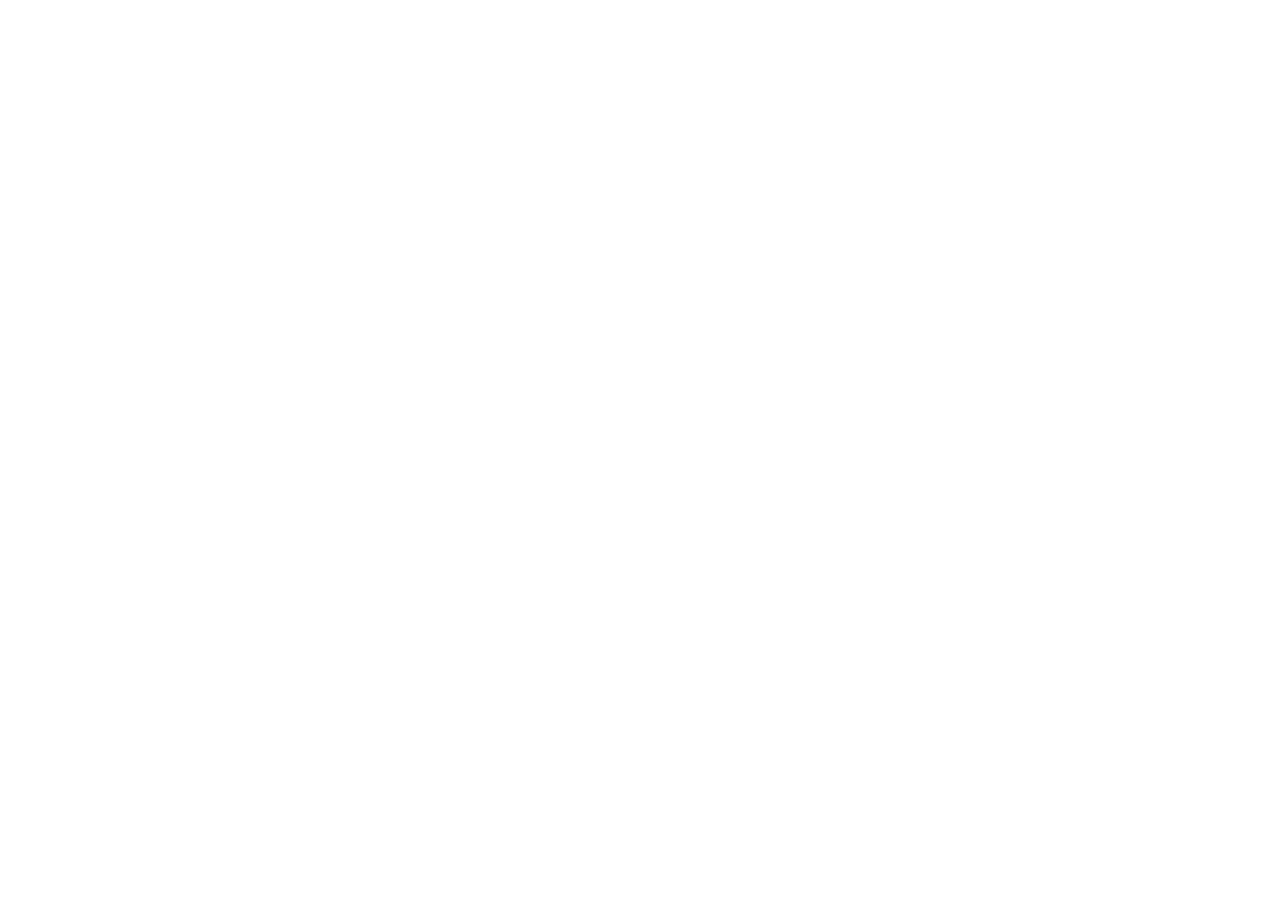
==== login.html @ 3950b856 "init project" ====
<!DOCTYPE html>
<html lang="en">

<head>
    <meta charset="UTF-8">
    <meta name="viewport" content="width=device-width, initial-scale=1.0">
    <title>Document</title>
</head>

<body>

</body>

</html>
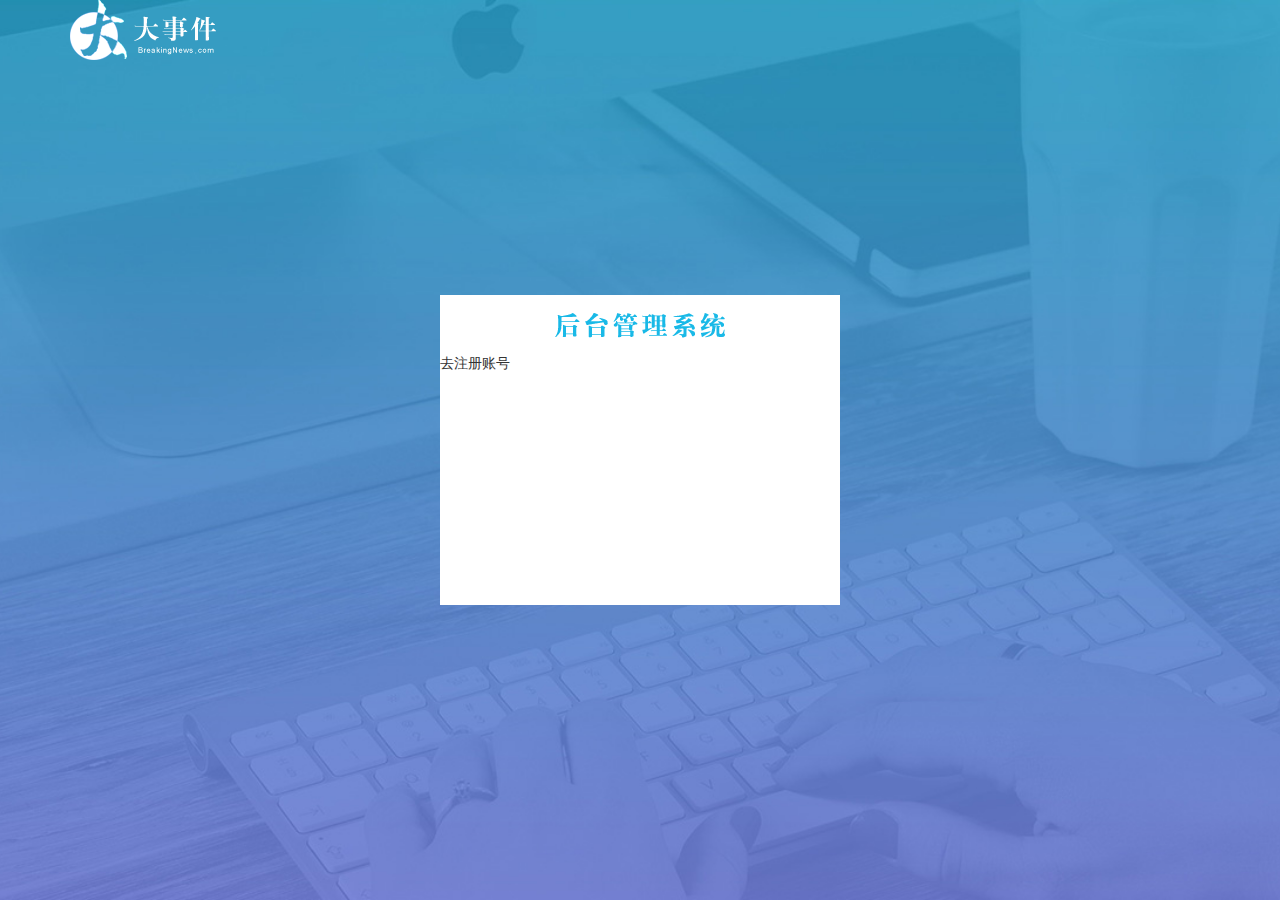
==== commit 8ae77ca5: "准备进行表单切换" ====
--- a/login.html
+++ b/login.html
@@ -4,11 +4,34 @@
 <head>
     <meta charset="UTF-8">
     <meta name="viewport" content="width=device-width, initial-scale=1.0">
-    <title>Document</title>
+    <title>大事件-登录/注册</title>
+    <!-- 导入layui的样式 -->
+    <link rel="stylesheet" href="assets/lib/layui/css/layui.css">
+    <!-- 导入自己的样式 -->
+    <link rel="stylesheet" href="assets/css/login.css">
 </head>
 
 <body>
-
+    <!-- logo模块 -->
+    <div class="layui-main">
+        <img src="assets/images/logo.png" alt="">
+    </div>
+    <!-- 注册登录模块 -->
+    <div class="login-box">
+        <div class="title-box"></div>
+        <!-- 登录的盒子 -->
+        <div class="login">
+            <a href="javascript" id="link_reg">去注册账号</a>
+        </div>
+        <!-- 注册的盒子 -->
+        <div class="reg">
+            <a href="javascript" id="link_login">去登陆</a>
+        </div>
+    </div>
+    <!-- 导入jquery函数 -->
+    <script src="assets/lib/jquery.js"></script>
+    <!-- 导入自己的js文件 -->
+    <script src="assets/js/login.js"></script>
 </body>
 
 </html>--- a/assets/lib/layui/css/layui.css
+++ b/assets/lib/layui/css/layui.css
@@ -0,0 +1,2 @@
+/** layui-v2.5.5 MIT License By https://www.layui.com */
+ .layui-inline,img{display:inline-block;vertical-align:middle}h1,h2,h3,h4,h5,h6{font-weight:400}.layui-edge,.layui-header,.layui-inline,.layui-main{position:relative}.layui-body,.layui-edge,.layui-elip{overflow:hidden}.layui-btn,.layui-edge,.layui-inline,img{vertical-align:middle}.layui-btn,.layui-disabled,.layui-icon,.layui-unselect{-moz-user-select:none;-webkit-user-select:none;-ms-user-select:none}.layui-elip,.layui-form-checkbox span,.layui-form-pane .layui-form-label{text-overflow:ellipsis;white-space:nowrap}.layui-breadcrumb,.layui-tree-btnGroup{visibility:hidden}blockquote,body,button,dd,div,dl,dt,form,h1,h2,h3,h4,h5,h6,input,li,ol,p,pre,td,textarea,th,ul{margin:0;padding:0;-webkit-tap-highlight-color:rgba(0,0,0,0)}a:active,a:hover{outline:0}img{border:none}li{list-style:none}table{border-collapse:collapse;border-spacing:0}h4,h5,h6{font-size:100%}button,input,optgroup,option,select,textarea{font-family:inherit;font-size:inherit;font-style:inherit;font-weight:inherit;outline:0}pre{white-space:pre-wrap;white-space:-moz-pre-wrap;white-space:-pre-wrap;white-space:-o-pre-wrap;word-wrap:break-word}body{line-height:24px;font:14px Helvetica Neue,Helvetica,PingFang SC,Tahoma,Arial,sans-serif}hr{height:1px;margin:10px 0;border:0;clear:both}a{color:#333;text-decoration:none}a:hover{color:#777}a cite{font-style:normal;*cursor:pointer}.layui-border-box,.layui-border-box *{box-sizing:border-box}.layui-box,.layui-box *{box-sizing:content-box}.layui-clear{clear:both;*zoom:1}.layui-clear:after{content:'\20';clear:both;*zoom:1;display:block;height:0}.layui-inline{*display:inline;*zoom:1}.layui-edge{display:inline-block;width:0;height:0;border-width:6px;border-style:dashed;border-color:transparent}.layui-edge-top{top:-4px;border-bottom-color:#999;border-bottom-style:solid}.layui-edge-right{border-left-color:#999;border-left-style:solid}.layui-edge-bottom{top:2px;border-top-color:#999;border-top-style:solid}.layui-edge-left{border-right-color:#999;border-right-style:solid}.layui-disabled,.layui-disabled:hover{color:#d2d2d2!important;cursor:not-allowed!important}.layui-circle{border-radius:100%}.layui-show{display:block!important}.layui-hide{display:none!important}@font-face{font-family:layui-icon;src:url(../font/iconfont.eot?v=250);src:url(../font/iconfont.eot?v=250#iefix) format('embedded-opentype'),url(../font/iconfont.woff2?v=250) format('woff2'),url(../font/iconfont.woff?v=250) format('woff'),url(../font/iconfont.ttf?v=250) format('truetype'),url(../font/iconfont.svg?v=250#layui-icon) format('svg')}.layui-icon{font-family:layui-icon!important;font-size:16px;font-style:normal;-webkit-font-smoothing:antialiased;-moz-osx-font-smoothing:grayscale}.layui-icon-reply-fill:before{content:"\e611"}.layui-icon-set-fill:before{content:"\e614"}.layui-icon-menu-fill:before{content:"\e60f"}.layui-icon-search:before{content:"\e615"}.layui-icon-share:before{content:"\e641"}.layui-icon-set-sm:before{content:"\e620"}.layui-icon-engine:before{content:"\e628"}.layui-icon-close:before{content:"\1006"}.layui-icon-close-fill:before{content:"\1007"}.layui-icon-chart-screen:before{content:"\e629"}.layui-icon-star:before{content:"\e600"}.layui-icon-circle-dot:before{content:"\e617"}.layui-icon-chat:before{content:"\e606"}.layui-icon-release:before{content:"\e609"}.layui-icon-list:before{content:"\e60a"}.layui-icon-chart:before{content:"\e62c"}.layui-icon-ok-circle:before{content:"\1005"}.layui-icon-layim-theme:before{content:"\e61b"}.layui-icon-table:before{content:"\e62d"}.layui-icon-right:before{content:"\e602"}.layui-icon-left:before{content:"\e603"}.layui-icon-cart-simple:before{content:"\e698"}.layui-icon-face-cry:before{content:"\e69c"}.layui-icon-face-smile:before{content:"\e6af"}.layui-icon-survey:before{content:"\e6b2"}.layui-icon-tree:before{content:"\e62e"}.layui-icon-upload-circle:before{content:"\e62f"}.layui-icon-add-circle:before{content:"\e61f"}.layui-icon-download-circle:before{content:"\e601"}.layui-icon-templeate-1:before{content:"\e630"}.layui-icon-util:before{content:"\e631"}.layui-icon-face-surprised:before{content:"\e664"}.layui-icon-edit:before{content:"\e642"}.layui-icon-speaker:before{content:"\e645"}.layui-icon-down:before{content:"\e61a"}.layui-icon-file:before{content:"\e621"}.layui-icon-layouts:before{content:"\e632"}.layui-icon-rate-half:before{content:"\e6c9"}.layui-icon-add-circle-fine:before{content:"\e608"}.layui-icon-prev-circle:before{content:"\e633"}.layui-icon-read:before{content:"\e705"}.layui-icon-404:before{content:"\e61c"}.layui-icon-carousel:before{content:"\e634"}.layui-icon-help:before{content:"\e607"}.layui-icon-code-circle:before{content:"\e635"}.layui-icon-water:before{content:"\e636"}.layui-icon-username:before{content:"\e66f"}.layui-icon-find-fill:before{content:"\e670"}.layui-icon-about:before{content:"\e60b"}.layui-icon-location:before{content:"\e715"}.layui-icon-up:before{content:"\e619"}.layui-icon-pause:before{content:"\e651"}.layui-icon-date:before{content:"\e637"}.layui-icon-layim-uploadfile:before{content:"\e61d"}.layui-icon-delete:before{content:"\e640"}.layui-icon-play:before{content:"\e652"}.layui-icon-top:before{content:"\e604"}.layui-icon-friends:before{content:"\e612"}.layui-icon-refresh-3:before{content:"\e9aa"}.layui-icon-ok:before{content:"\e605"}.layui-icon-layer:before{content:"\e638"}.layui-icon-face-smile-fine:before{content:"\e60c"}.layui-icon-dollar:before{content:"\e659"}.layui-icon-group:before{content:"\e613"}.layui-icon-layim-download:before{content:"\e61e"}.layui-icon-picture-fine:before{content:"\e60d"}.layui-icon-link:before{content:"\e64c"}.layui-icon-diamond:before{content:"\e735"}.layui-icon-log:before{content:"\e60e"}.layui-icon-rate-solid:before{content:"\e67a"}.layui-icon-fonts-del:before{content:"\e64f"}.layui-icon-unlink:before{content:"\e64d"}.layui-icon-fonts-clear:before{content:"\e639"}.layui-icon-triangle-r:before{content:"\e623"}.layui-icon-circle:before{content:"\e63f"}.layui-icon-radio:before{content:"\e643"}.layui-icon-align-center:before{content:"\e647"}.layui-icon-align-right:before{content:"\e648"}.layui-icon-align-left:before{content:"\e649"}.layui-icon-loading-1:before{content:"\e63e"}.layui-icon-return:before{content:"\e65c"}.layui-icon-fonts-strong:before{content:"\e62b"}.layui-icon-upload:before{content:"\e67c"}.layui-icon-dialogue:before{content:"\e63a"}.layui-icon-video:before{content:"\e6ed"}.layui-icon-headset:before{content:"\e6fc"}.layui-icon-cellphone-fine:before{content:"\e63b"}.layui-icon-add-1:before{content:"\e654"}.layui-icon-face-smile-b:before{content:"\e650"}.layui-icon-fonts-html:before{content:"\e64b"}.layui-icon-form:before{content:"\e63c"}.layui-icon-cart:before{content:"\e657"}.layui-icon-camera-fill:before{content:"\e65d"}.layui-icon-tabs:before{content:"\e62a"}.layui-icon-fonts-code:before{content:"\e64e"}.layui-icon-fire:before{content:"\e756"}.layui-icon-set:before{content:"\e716"}.layui-icon-fonts-u:before{content:"\e646"}.layui-icon-triangle-d:before{content:"\e625"}.layui-icon-tips:before{content:"\e702"}.layui-icon-picture:before{content:"\e64a"}.layui-icon-more-vertical:before{content:"\e671"}.layui-icon-flag:before{content:"\e66c"}.layui-icon-loading:before{content:"\e63d"}.layui-icon-fonts-i:before{content:"\e644"}.layui-icon-refresh-1:before{content:"\e666"}.layui-icon-rmb:before{content:"\e65e"}.layui-icon-home:before{content:"\e68e"}.layui-icon-user:before{content:"\e770"}.layui-icon-notice:before{content:"\e667"}.layui-icon-login-weibo:before{content:"\e675"}.layui-icon-voice:before{content:"\e688"}.layui-icon-upload-drag:before{content:"\e681"}.layui-icon-login-qq:before{content:"\e676"}.layui-icon-snowflake:before{content:"\e6b1"}.layui-icon-file-b:before{content:"\e655"}.layui-icon-template:before{content:"\e663"}.layui-icon-auz:before{content:"\e672"}.layui-icon-console:before{content:"\e665"}.layui-icon-app:before{content:"\e653"}.layui-icon-prev:before{content:"\e65a"}.layui-icon-website:before{content:"\e7ae"}.layui-icon-next:before{content:"\e65b"}.layui-icon-component:before{content:"\e857"}.layui-icon-more:before{content:"\e65f"}.layui-icon-login-wechat:before{content:"\e677"}.layui-icon-shrink-right:before{content:"\e668"}.layui-icon-spread-left:before{content:"\e66b"}.layui-icon-camera:before{content:"\e660"}.layui-icon-note:before{content:"\e66e"}.layui-icon-refresh:before{content:"\e669"}.layui-icon-female:before{content:"\e661"}.layui-icon-male:before{content:"\e662"}.layui-icon-password:before{content:"\e673"}.layui-icon-senior:before{content:"\e674"}.layui-icon-theme:before{content:"\e66a"}.layui-icon-tread:before{content:"\e6c5"}.layui-icon-praise:before{content:"\e6c6"}.layui-icon-star-fill:before{content:"\e658"}.layui-icon-rate:before{content:"\e67b"}.layui-icon-template-1:before{content:"\e656"}.layui-icon-vercode:before{content:"\e679"}.layui-icon-cellphone:before{content:"\e678"}.layui-icon-screen-full:before{content:"\e622"}.layui-icon-screen-restore:before{content:"\e758"}.layui-icon-cols:before{content:"\e610"}.layui-icon-export:before{content:"\e67d"}.layui-icon-print:before{content:"\e66d"}.layui-icon-slider:before{content:"\e714"}.layui-icon-addition:before{content:"\e624"}.layui-icon-subtraction:before{content:"\e67e"}.layui-icon-service:before{content:"\e626"}.layui-icon-transfer:before{content:"\e691"}.layui-main{width:1140px;margin:0 auto}.layui-header{z-index:1000;height:60px}.layui-header a:hover{transition:all .5s;-webkit-transition:all .5s}.layui-side{position:fixed;left:0;top:0;bottom:0;z-index:999;width:200px;overflow-x:hidden}.layui-side-scroll{position:relative;width:220px;height:100%;overflow-x:hidden}.layui-body{position:absolute;left:200px;right:0;top:0;bottom:0;z-index:998;width:auto;overflow-y:auto;box-sizing:border-box}.layui-layout-body{overflow:hidden}.layui-layout-admin .layui-header{background-color:#23262E}.layui-layout-admin .layui-side{top:60px;width:200px;overflow-x:hidden}.layui-layout-admin .layui-body{position:fixed;top:60px;bottom:44px}.layui-layout-admin .layui-main{width:auto;margin:0 15px}.layui-layout-admin .layui-footer{position:fixed;left:200px;right:0;bottom:0;height:44px;line-height:44px;padding:0 15px;background-color:#eee}.layui-layout-admin .layui-logo{position:absolute;left:0;top:0;width:200px;height:100%;line-height:60px;text-align:center;color:#009688;font-size:16px}.layui-layout-admin .layui-header .layui-nav{background:0 0}.layui-layout-left{position:absolute!important;left:200px;top:0}.layui-layout-right{position:absolute!important;right:0;top:0}.layui-container{position:relative;margin:0 auto;padding:0 15px;box-sizing:border-box}.layui-fluid{position:relative;margin:0 auto;padding:0 15px}.layui-row:after,.layui-row:before{content:'';display:block;clear:both}.layui-col-lg1,.layui-col-lg10,.layui-col-lg11,.layui-col-lg12,.layui-col-lg2,.layui-col-lg3,.layui-col-lg4,.layui-col-lg5,.layui-col-lg6,.layui-col-lg7,.layui-col-lg8,.layui-col-lg9,.layui-col-md1,.layui-col-md10,.layui-col-md11,.layui-col-md12,.layui-col-md2,.layui-col-md3,.layui-col-md4,.layui-col-md5,.layui-col-md6,.layui-col-md7,.layui-col-md8,.layui-col-md9,.layui-col-sm1,.layui-col-sm10,.layui-col-sm11,.layui-col-sm12,.layui-col-sm2,.layui-col-sm3,.layui-col-sm4,.layui-col-sm5,.layui-col-sm6,.layui-col-sm7,.layui-col-sm8,.layui-col-sm9,.layui-col-xs1,.layui-col-xs10,.layui-col-xs11,.layui-col-xs12,.layui-col-xs2,.layui-col-xs3,.layui-col-xs4,.layui-col-xs5,.layui-col-xs6,.layui-col-xs7,.layui-col-xs8,.layui-col-xs9{position:relative;display:block;box-sizing:border-box}.layui-col-xs1,.layui-col-xs10,.layui-col-xs11,.layui-col-xs12,.layui-col-xs2,.layui-col-xs3,.layui-col-xs4,.layui-col-xs5,.layui-col-xs6,.layui-col-xs7,.layui-col-xs8,.layui-col-xs9{float:left}.layui-col-xs1{width:8.33333333%}.layui-col-xs2{width:16.66666667%}.layui-col-xs3{width:25%}.layui-col-xs4{width:33.33333333%}.layui-col-xs5{width:41.66666667%}.layui-col-xs6{width:50%}.layui-col-xs7{width:58.33333333%}.layui-col-xs8{width:66.66666667%}.layui-col-xs9{width:75%}.layui-col-xs10{width:83.33333333%}.layui-col-xs11{width:91.66666667%}.layui-col-xs12{width:100%}.layui-col-xs-offset1{margin-left:8.33333333%}.layui-col-xs-offset2{margin-left:16.66666667%}.layui-col-xs-offset3{margin-left:25%}.layui-col-xs-offset4{margin-left:33.33333333%}.layui-col-xs-offset5{margin-left:41.66666667%}.layui-col-xs-offset6{margin-left:50%}.layui-col-xs-offset7{margin-left:58.33333333%}.layui-col-xs-offset8{margin-left:66.66666667%}.layui-col-xs-offset9{margin-left:75%}.layui-col-xs-offset10{margin-left:83.33333333%}.layui-col-xs-offset11{margin-left:91.66666667%}.layui-col-xs-offset12{margin-left:100%}@media screen and (max-width:768px){.layui-hide-xs{display:none!important}.layui-show-xs-block{display:block!important}.layui-show-xs-inline{display:inline!important}.layui-show-xs-inline-block{display:inline-block!important}}@media screen and (min-width:768px){.layui-container{width:750px}.layui-hide-sm{display:none!important}.layui-show-sm-block{display:block!important}.layui-show-sm-inline{display:inline!important}.layui-show-sm-inline-block{display:inline-block!important}.layui-col-sm1,.layui-col-sm10,.layui-col-sm11,.layui-col-sm12,.layui-col-sm2,.layui-col-sm3,.layui-col-sm4,.layui-col-sm5,.layui-col-sm6,.layui-col-sm7,.layui-col-sm8,.layui-col-sm9{float:left}.layui-col-sm1{width:8.33333333%}.layui-col-sm2{width:16.66666667%}.layui-col-sm3{width:25%}.layui-col-sm4{width:33.33333333%}.layui-col-sm5{width:41.66666667%}.layui-col-sm6{width:50%}.layui-col-sm7{width:58.33333333%}.layui-col-sm8{width:66.66666667%}.layui-col-sm9{width:75%}.layui-col-sm10{width:83.33333333%}.layui-col-sm11{width:91.66666667%}.layui-col-sm12{width:100%}.layui-col-sm-offset1{margin-left:8.33333333%}.layui-col-sm-offset2{margin-left:16.66666667%}.layui-col-sm-offset3{margin-left:25%}.layui-col-sm-offset4{margin-left:33.33333333%}.layui-col-sm-offset5{margin-left:41.66666667%}.layui-col-sm-offset6{margin-left:50%}.layui-col-sm-offset7{margin-left:58.33333333%}.layui-col-sm-offset8{margin-left:66.66666667%}.layui-col-sm-offset9{margin-left:75%}.layui-col-sm-offset10{margin-left:83.33333333%}.layui-col-sm-offset11{margin-left:91.66666667%}.layui-col-sm-offset12{margin-left:100%}}@media screen and (min-width:992px){.layui-container{width:970px}.layui-hide-md{display:none!important}.layui-show-md-block{display:block!important}.layui-show-md-inline{display:inline!important}.layui-show-md-inline-block{display:inline-block!important}.layui-col-md1,.layui-col-md10,.layui-col-md11,.layui-col-md12,.layui-col-md2,.layui-col-md3,.layui-col-md4,.layui-col-md5,.layui-col-md6,.layui-col-md7,.layui-col-md8,.layui-col-md9{float:left}.layui-col-md1{width:8.33333333%}.layui-col-md2{width:16.66666667%}.layui-col-md3{width:25%}.layui-col-md4{width:33.33333333%}.layui-col-md5{width:41.66666667%}.layui-col-md6{width:50%}.layui-col-md7{width:58.33333333%}.layui-col-md8{width:66.66666667%}.layui-col-md9{width:75%}.layui-col-md10{width:83.33333333%}.layui-col-md11{width:91.66666667%}.layui-col-md12{width:100%}.layui-col-md-offset1{margin-left:8.33333333%}.layui-col-md-offset2{margin-left:16.66666667%}.layui-col-md-offset3{margin-left:25%}.layui-col-md-offset4{margin-left:33.33333333%}.layui-col-md-offset5{margin-left:41.66666667%}.layui-col-md-offset6{margin-left:50%}.layui-col-md-offset7{margin-left:58.33333333%}.layui-col-md-offset8{margin-left:66.66666667%}.layui-col-md-offset9{margin-left:75%}.layui-col-md-offset10{margin-left:83.33333333%}.layui-col-md-offset11{margin-left:91.66666667%}.layui-col-md-offset12{margin-left:100%}}@media screen and (min-width:1200px){.layui-container{width:1170px}.layui-hide-lg{display:none!important}.layui-show-lg-block{display:block!important}.layui-show-lg-inline{display:inline!important}.layui-show-lg-inline-block{display:inline-block!important}.layui-col-lg1,.layui-col-lg10,.layui-col-lg11,.layui-col-lg12,.layui-col-lg2,.layui-col-lg3,.layui-col-lg4,.layui-col-lg5,.layui-col-lg6,.layui-col-lg7,.layui-col-lg8,.layui-col-lg9{float:left}.layui-col-lg1{width:8.33333333%}.layui-col-lg2{width:16.66666667%}.layui-col-lg3{width:25%}.layui-col-lg4{width:33.33333333%}.layui-col-lg5{width:41.66666667%}.layui-col-lg6{width:50%}.layui-col-lg7{width:58.33333333%}.layui-col-lg8{width:66.66666667%}.layui-col-lg9{width:75%}.layui-col-lg10{width:83.33333333%}.layui-col-lg11{width:91.66666667%}.layui-col-lg12{width:100%}.layui-col-lg-offset1{margin-left:8.33333333%}.layui-col-lg-offset2{margin-left:16.66666667%}.layui-col-lg-offset3{margin-left:25%}.layui-col-lg-offset4{margin-left:33.33333333%}.layui-col-lg-offset5{margin-left:41.66666667%}.layui-col-lg-offset6{margin-left:50%}.layui-col-lg-offset7{margin-left:58.33333333%}.layui-col-lg-offset8{margin-left:66.66666667%}.layui-col-lg-offset9{margin-left:75%}.layui-col-lg-offset10{margin-left:83.33333333%}.layui-col-lg-offset11{margin-left:91.66666667%}.layui-col-lg-offset12{margin-left:100%}}.layui-col-space1{margin:-.5px}.layui-col-space1>*{padding:.5px}.layui-col-space3{margin:-1.5px}.layui-col-space3>*{padding:1.5px}.layui-col-space5{margin:-2.5px}.layui-col-space5>*{padding:2.5px}.layui-col-space8{margin:-3.5px}.layui-col-space8>*{padding:3.5px}.layui-col-space10{margin:-5px}.layui-col-space10>*{padding:5px}.layui-col-space12{margin:-6px}.layui-col-space12>*{padding:6px}.layui-col-space15{margin:-7.5px}.layui-col-space15>*{padding:7.5px}.layui-col-space18{margin:-9px}.layui-col-space18>*{padding:9px}.layui-col-space20{margin:-10px}.layui-col-space20>*{padding:10px}.layui-col-space22{margin:-11px}.layui-col-space22>*{padding:11px}.layui-col-space25{margin:-12.5px}.layui-col-space25>*{padding:12.5px}.layui-col-space30{margin:-15px}.layui-col-space30>*{padding:15px}.layui-btn,.layui-input,.layui-select,.layui-textarea,.layui-upload-button{outline:0;-webkit-appearance:none;transition:all .3s;-webkit-transition:all .3s;box-sizing:border-box}.layui-elem-quote{margin-bottom:10px;padding:15px;line-height:22px;border-left:5px solid #009688;border-radius:0 2px 2px 0;background-color:#f2f2f2}.layui-quote-nm{border-style:solid;border-width:1px 1px 1px 5px;background:0 0}.layui-elem-field{margin-bottom:10px;padding:0;border-width:1px;border-style:solid}.layui-elem-field legend{margin-left:20px;padding:0 10px;font-size:20px;font-weight:300}.layui-field-title{margin:10px 0 20px;border-width:1px 0 0}.layui-field-box{padding:10px 15px}.layui-field-title .layui-field-box{padding:10px 0}.layui-progress{position:relative;height:6px;border-radius:20px;background-color:#e2e2e2}.layui-progress-bar{position:absolute;left:0;top:0;width:0;max-width:100%;height:6px;border-radius:20px;text-align:right;background-color:#5FB878;transition:all .3s;-webkit-transition:all .3s}.layui-progress-big,.layui-progress-big .layui-progress-bar{height:18px;line-height:18px}.layui-progress-text{position:relative;top:-20px;line-height:18px;font-size:12px;color:#666}.layui-progress-big .layui-progress-text{position:static;padding:0 10px;color:#fff}.layui-collapse{border-width:1px;border-style:solid;border-radius:2px}.layui-colla-content,.layui-colla-item{border-top-width:1px;border-top-style:solid}.layui-colla-item:first-child{border-top:none}.layui-colla-title{position:relative;height:42px;line-height:42px;padding:0 15px 0 35px;color:#333;background-color:#f2f2f2;cursor:pointer;font-size:14px;overflow:hidden}.layui-colla-content{display:none;padding:10px 15px;line-height:22px;color:#666}.layui-colla-icon{position:absolute;left:15px;top:0;font-size:14px}.layui-card{margin-bottom:15px;border-radius:2px;background-color:#fff;box-shadow:0 1px 2px 0 rgba(0,0,0,.05)}.layui-card:last-child{margin-bottom:0}.layui-card-header{position:relative;height:42px;line-height:42px;padding:0 15px;border-bottom:1px solid #f6f6f6;color:#333;border-radius:2px 2px 0 0;font-size:14px}.layui-bg-black,.layui-bg-blue,.layui-bg-cyan,.layui-bg-green,.layui-bg-orange,.layui-bg-red{color:#fff!important}.layui-card-body{position:relative;padding:10px 15px;line-height:24px}.layui-card-body[pad15]{padding:15px}.layui-card-body[pad20]{padding:20px}.layui-card-body .layui-table{margin:5px 0}.layui-card .layui-tab{margin:0}.layui-panel-window{position:relative;padding:15px;border-radius:0;border-top:5px solid #E6E6E6;background-color:#fff}.layui-auxiliar-moving{position:fixed;left:0;right:0;top:0;bottom:0;width:100%;height:100%;background:0 0;z-index:9999999999}.layui-form-label,.layui-form-mid,.layui-form-select,.layui-input-block,.layui-input-inline,.layui-textarea{position:relative}.layui-bg-red{background-color:#FF5722!important}.layui-bg-orange{background-color:#FFB800!important}.layui-bg-green{background-color:#009688!important}.layui-bg-cyan{background-color:#2F4056!important}.layui-bg-blue{background-color:#1E9FFF!important}.layui-bg-black{background-color:#393D49!important}.layui-bg-gray{background-color:#eee!important;color:#666!important}.layui-badge-rim,.layui-colla-content,.layui-colla-item,.layui-collapse,.layui-elem-field,.layui-form-pane .layui-form-item[pane],.layui-form-pane .layui-form-label,.layui-input,.layui-layedit,.layui-layedit-tool,.layui-quote-nm,.layui-select,.layui-tab-bar,.layui-tab-card,.layui-tab-title,.layui-tab-title .layui-this:after,.layui-textarea{border-color:#e6e6e6}.layui-timeline-item:before,hr{background-color:#e6e6e6}.layui-text{line-height:22px;font-size:14px;color:#666}.layui-text h1,.layui-text h2,.layui-text h3{font-weight:500;color:#333}.layui-text h1{font-size:30px}.layui-text h2{font-size:24px}.layui-text h3{font-size:18px}.layui-text a:not(.layui-btn){color:#01AAED}.layui-text a:not(.layui-btn):hover{text-decoration:underline}.layui-text ul{padding:5px 0 5px 15px}.layui-text ul li{margin-top:5px;list-style-type:disc}.layui-text em,.layui-word-aux{color:#999!important;padding:0 5px!important}.layui-btn{display:inline-block;height:38px;line-height:38px;padding:0 18px;background-color:#009688;color:#fff;white-space:nowrap;text-align:center;font-size:14px;border:none;border-radius:2px;cursor:pointer}.layui-btn:hover{opacity:.8;filter:alpha(opacity=80);color:#fff}.layui-btn:active{opacity:1;filter:alpha(opacity=100)}.layui-btn+.layui-btn{margin-left:10px}.layui-btn-container{font-size:0}.layui-btn-container .layui-btn{margin-right:10px;margin-bottom:10px}.layui-btn-container .layui-btn+.layui-btn{margin-left:0}.layui-table .layui-btn-container .layui-btn{margin-bottom:9px}.layui-btn-radius{border-radius:100px}.layui-btn .layui-icon{margin-right:3px;font-size:18px;vertical-align:bottom;vertical-align:middle\9}.layui-btn-primary{border:1px solid #C9C9C9;background-color:#fff;color:#555}.layui-btn-primary:hover{border-color:#009688;color:#333}.layui-btn-normal{background-color:#1E9FFF}.layui-btn-warm{background-color:#FFB800}.layui-btn-danger{background-color:#FF5722}.layui-btn-checked{background-color:#5FB878}.layui-btn-disabled,.layui-btn-disabled:active,.layui-btn-disabled:hover{border:1px solid #e6e6e6;background-color:#FBFBFB;color:#C9C9C9;cursor:not-allowed;opacity:1}.layui-btn-lg{height:44px;line-height:44px;padding:0 25px;font-size:16px}.layui-btn-sm{height:30px;line-height:30px;padding:0 10px;font-size:12px}.layui-btn-sm i{font-size:16px!important}.layui-btn-xs{height:22px;line-height:22px;padding:0 5px;font-size:12px}.layui-btn-xs i{font-size:14px!important}.layui-btn-group{display:inline-block;vertical-align:middle;font-size:0}.layui-btn-group .layui-btn{margin-left:0!important;margin-right:0!important;border-left:1px solid rgba(255,255,255,.5);border-radius:0}.layui-btn-group .layui-btn-primary{border-left:none}.layui-btn-group .layui-btn-primary:hover{border-color:#C9C9C9;color:#009688}.layui-btn-group .layui-btn:first-child{border-left:none;border-radius:2px 0 0 2px}.layui-btn-group .layui-btn-primary:first-child{border-left:1px solid #c9c9c9}.layui-btn-group .layui-btn:last-child{border-radius:0 2px 2px 0}.layui-btn-group .layui-btn+.layui-btn{margin-left:0}.layui-btn-group+.layui-btn-group{margin-left:10px}.layui-btn-fluid{width:100%}.layui-input,.layui-select,.layui-textarea{height:38px;line-height:1.3;line-height:38px\9;border-width:1px;border-style:solid;background-color:#fff;border-radius:2px}.layui-input::-webkit-input-placeholder,.layui-select::-webkit-input-placeholder,.layui-textarea::-webkit-input-placeholder{line-height:1.3}.layui-input,.layui-textarea{display:block;width:100%;padding-left:10px}.layui-input:hover,.layui-textarea:hover{border-color:#D2D2D2!important}.layui-input:focus,.layui-textarea:focus{border-color:#C9C9C9!important}.layui-textarea{min-height:100px;height:auto;line-height:20px;padding:6px 10px;resize:vertical}.layui-select{padding:0 10px}.layui-form input[type=checkbox],.layui-form input[type=radio],.layui-form select{display:none}.layui-form [lay-ignore]{display:initial}.layui-form-item{margin-bottom:15px;clear:both;*zoom:1}.layui-form-item:after{content:'\20';clear:both;*zoom:1;display:block;height:0}.layui-form-label{float:left;display:block;padding:9px 15px;width:80px;font-weight:400;line-height:20px;text-align:right}.layui-form-label-col{display:block;float:none;padding:9px 0;line-height:20px;text-align:left}.layui-form-item .layui-inline{margin-bottom:5px;margin-right:10px}.layui-input-block{margin-left:110px;min-height:36px}.layui-input-inline{display:inline-block;vertical-align:middle}.layui-form-item .layui-input-inline{float:left;width:190px;margin-right:10px}.layui-form-text .layui-input-inline{width:auto}.layui-form-mid{float:left;display:block;padding:9px 0!important;line-height:20px;margin-right:10px}.layui-form-danger+.layui-form-select .layui-input,.layui-form-danger:focus{border-color:#FF5722!important}.layui-form-select .layui-input{padding-right:30px;cursor:pointer}.layui-form-select .layui-edge{position:absolute;right:10px;top:50%;margin-top:-3px;cursor:pointer;border-width:6px;border-top-color:#c2c2c2;border-top-style:solid;transition:all .3s;-webkit-transition:all .3s}.layui-form-select dl{display:none;position:absolute;left:0;top:42px;padding:5px 0;z-index:899;min-width:100%;border:1px solid #d2d2d2;max-height:300px;overflow-y:auto;background-color:#fff;border-radius:2px;box-shadow:0 2px 4px rgba(0,0,0,.12);box-sizing:border-box}.layui-form-select dl dd,.layui-form-select dl dt{padding:0 10px;line-height:36px;white-space:nowrap;overflow:hidden;text-overflow:ellipsis}.layui-form-select dl dt{font-size:12px;color:#999}.layui-form-select dl dd{cursor:pointer}.layui-form-select dl dd:hover{background-color:#f2f2f2;-webkit-transition:.5s all;transition:.5s all}.layui-form-select .layui-select-group dd{padding-left:20px}.layui-form-select dl dd.layui-select-tips{padding-left:10px!important;color:#999}.layui-form-select dl dd.layui-this{background-color:#5FB878;color:#fff}.layui-form-checkbox,.layui-form-select dl dd.layui-disabled{background-color:#fff}.layui-form-selected dl{display:block}.layui-form-checkbox,.layui-form-checkbox *,.layui-form-switch{display:inline-block;vertical-align:middle}.layui-form-selected .layui-edge{margin-top:-9px;-webkit-transform:rotate(180deg);transform:rotate(180deg);margin-top:-3px\9}:root .layui-form-selected .layui-edge{margin-top:-9px\0/IE9}.layui-form-selectup dl{top:auto;bottom:42px}.layui-select-none{margin:5px 0;text-align:center;color:#999}.layui-select-disabled .layui-disabled{border-color:#eee!important}.layui-select-disabled .layui-edge{border-top-color:#d2d2d2}.layui-form-checkbox{position:relative;height:30px;line-height:30px;margin-right:10px;padding-right:30px;cursor:pointer;font-size:0;-webkit-transition:.1s linear;transition:.1s linear;box-sizing:border-box}.layui-form-checkbox span{padding:0 10px;height:100%;font-size:14px;border-radius:2px 0 0 2px;background-color:#d2d2d2;color:#fff;overflow:hidden}.layui-form-checkbox:hover span{background-color:#c2c2c2}.layui-form-checkbox i{position:absolute;right:0;top:0;width:30px;height:28px;border:1px solid #d2d2d2;border-left:none;border-radius:0 2px 2px 0;color:#fff;font-size:20px;text-align:center}.layui-form-checkbox:hover i{border-color:#c2c2c2;color:#c2c2c2}.layui-form-checked,.layui-form-checked:hover{border-color:#5FB878}.layui-form-checked span,.layui-form-checked:hover span{background-color:#5FB878}.layui-form-checked i,.layui-form-checked:hover i{color:#5FB878}.layui-form-item .layui-form-checkbox{margin-top:4px}.layui-form-checkbox[lay-skin=primary]{height:auto!important;line-height:normal!important;min-width:18px;min-height:18px;border:none!important;margin-right:0;padding-left:28px;padding-right:0;background:0 0}.layui-form-checkbox[lay-skin=primary] span{padding-left:0;padding-right:15px;line-height:18px;background:0 0;color:#666}.layui-form-checkbox[lay-skin=primary] i{right:auto;left:0;width:16px;height:16px;line-height:16px;border:1px solid #d2d2d2;font-size:12px;border-radius:2px;background-color:#fff;-webkit-transition:.1s linear;transition:.1s linear}.layui-form-checkbox[lay-skin=primary]:hover i{border-color:#5FB878;color:#fff}.layui-form-checked[lay-skin=primary] i{border-color:#5FB878!important;background-color:#5FB878;color:#fff}.layui-checkbox-disbaled[lay-skin=primary] span{background:0 0!important;color:#c2c2c2}.layui-checkbox-disbaled[lay-skin=primary]:hover i{border-color:#d2d2d2}.layui-form-item .layui-form-checkbox[lay-skin=primary]{margin-top:10px}.layui-form-switch{position:relative;height:22px;line-height:22px;min-width:35px;padding:0 5px;margin-top:8px;border:1px solid #d2d2d2;border-radius:20px;cursor:pointer;background-color:#fff;-webkit-transition:.1s linear;transition:.1s linear}.layui-form-switch i{position:absolute;left:5px;top:3px;width:16px;height:16px;border-radius:20px;background-color:#d2d2d2;-webkit-transition:.1s linear;transition:.1s linear}.layui-form-switch em{position:relative;top:0;width:25px;margin-left:21px;padding:0!important;text-align:center!important;color:#999!important;font-style:normal!important;font-size:12px}.layui-form-onswitch{border-color:#5FB878;background-color:#5FB878}.layui-checkbox-disbaled,.layui-checkbox-disbaled i{border-color:#e2e2e2!important}.layui-form-onswitch i{left:100%;margin-left:-21px;background-color:#fff}.layui-form-onswitch em{margin-left:5px;margin-right:21px;color:#fff!important}.layui-checkbox-disbaled span{background-color:#e2e2e2!important}.layui-checkbox-disbaled:hover i{color:#fff!important}[lay-radio]{display:none}.layui-form-radio,.layui-form-radio *{display:inline-block;vertical-align:middle}.layui-form-radio{line-height:28px;margin:6px 10px 0 0;padding-right:10px;cursor:pointer;font-size:0}.layui-form-radio *{font-size:14px}.layui-form-radio>i{margin-right:8px;font-size:22px;color:#c2c2c2}.layui-form-radio>i:hover,.layui-form-radioed>i{color:#5FB878}.layui-radio-disbaled>i{color:#e2e2e2!important}.layui-form-pane .layui-form-label{width:110px;padding:8px 15px;height:38px;line-height:20px;border-width:1px;border-style:solid;border-radius:2px 0 0 2px;text-align:center;background-color:#FBFBFB;overflow:hidden;box-sizing:border-box}.layui-form-pane .layui-input-inline{margin-left:-1px}.layui-form-pane .layui-input-block{margin-left:110px;left:-1px}.layui-form-pane .layui-input{border-radius:0 2px 2px 0}.layui-form-pane .layui-form-text .layui-form-label{float:none;width:100%;border-radius:2px;box-sizing:border-box;text-align:left}.layui-form-pane .layui-form-text .layui-input-inline{display:block;margin:0;top:-1px;clear:both}.layui-form-pane .layui-form-text .layui-input-block{margin:0;left:0;top:-1px}.layui-form-pane .layui-form-text .layui-textarea{min-height:100px;border-radius:0 0 2px 2px}.layui-form-pane .layui-form-checkbox{margin:4px 0 4px 10px}.layui-form-pane .layui-form-radio,.layui-form-pane .layui-form-switch{margin-top:6px;margin-left:10px}.layui-form-pane .layui-form-item[pane]{position:relative;border-width:1px;border-style:solid}.layui-form-pane .layui-form-item[pane] .layui-form-label{position:absolute;left:0;top:0;height:100%;border-width:0 1px 0 0}.layui-form-pane .layui-form-item[pane] .layui-input-inline{margin-left:110px}@media screen and (max-width:450px){.layui-form-item .layui-form-label{text-overflow:ellipsis;overflow:hidden;white-space:nowrap}.layui-form-item .layui-inline{display:block;margin-right:0;margin-bottom:20px;clear:both}.layui-form-item .layui-inline:after{content:'\20';clear:both;display:block;height:0}.layui-form-item .layui-input-inline{display:block;float:none;left:-3px;width:auto;margin:0 0 10px 112px}.layui-form-item .layui-input-inline+.layui-form-mid{margin-left:110px;top:-5px;padding:0}.layui-form-item .layui-form-checkbox{margin-right:5px;margin-bottom:5px}}.layui-layedit{border-width:1px;border-style:solid;border-radius:2px}.layui-layedit-tool{padding:3px 5px;border-bottom-width:1px;border-bottom-style:solid;font-size:0}.layedit-tool-fixed{position:fixed;top:0;border-top:1px solid #e2e2e2}.layui-layedit-tool .layedit-tool-mid,.layui-layedit-tool .layui-icon{display:inline-block;vertical-align:middle;text-align:center;font-size:14px}.layui-layedit-tool .layui-icon{position:relative;width:32px;height:30px;line-height:30px;margin:3px 5px;color:#777;cursor:pointer;border-radius:2px}.layui-layedit-tool .layui-icon:hover{color:#393D49}.layui-layedit-tool .layui-icon:active{color:#000}.layui-layedit-tool .layedit-tool-active{background-color:#e2e2e2;color:#000}.layui-layedit-tool .layui-disabled,.layui-layedit-tool .layui-disabled:hover{color:#d2d2d2;cursor:not-allowed}.layui-layedit-tool .layedit-tool-mid{width:1px;height:18px;margin:0 10px;background-color:#d2d2d2}.layedit-tool-html{width:50px!important;font-size:30px!important}.layedit-tool-b,.layedit-tool-code,.layedit-tool-help{font-size:16px!important}.layedit-tool-d,.layedit-tool-face,.layedit-tool-image,.layedit-tool-unlink{font-size:18px!important}.layedit-tool-image input{position:absolute;font-size:0;left:0;top:0;width:100%;height:100%;opacity:.01;filter:Alpha(opacity=1);cursor:pointer}.layui-layedit-iframe iframe{display:block;width:100%}#LAY_layedit_code{overflow:hidden}.layui-laypage{display:inline-block;*display:inline;*zoom:1;vertical-align:middle;margin:10px 0;font-size:0}.layui-laypage>a:first-child,.layui-laypage>a:first-child em{border-radius:2px 0 0 2px}.layui-laypage>a:last-child,.layui-laypage>a:last-child em{border-radius:0 2px 2px 0}.layui-laypage>:first-child{margin-left:0!important}.layui-laypage>:last-child{margin-right:0!important}.layui-laypage a,.layui-laypage button,.layui-laypage input,.layui-laypage select,.layui-laypage span{border:1px solid #e2e2e2}.layui-laypage a,.layui-laypage span{display:inline-block;*display:inline;*zoom:1;vertical-align:middle;padding:0 15px;height:28px;line-height:28px;margin:0 -1px 5px 0;background-color:#fff;color:#333;font-size:12px}.layui-flow-more a *,.layui-laypage input,.layui-table-view select[lay-ignore]{display:inline-block}.layui-laypage a:hover{color:#009688}.layui-laypage em{font-style:normal}.layui-laypage .layui-laypage-spr{color:#999;font-weight:700}.layui-laypage a{text-decoration:none}.layui-laypage .layui-laypage-curr{position:relative}.layui-laypage .layui-laypage-curr em{position:relative;color:#fff}.layui-laypage .layui-laypage-curr .layui-laypage-em{position:absolute;left:-1px;top:-1px;padding:1px;width:100%;height:100%;background-color:#009688}.layui-laypage-em{border-radius:2px}.layui-laypage-next em,.layui-laypage-prev em{font-family:Sim sun;font-size:16px}.layui-laypage .layui-laypage-count,.layui-laypage .layui-laypage-limits,.layui-laypage .layui-laypage-refresh,.layui-laypage .layui-laypage-skip{margin-left:10px;margin-right:10px;padding:0;border:none}.layui-laypage .layui-laypage-limits,.layui-laypage .layui-laypage-refresh{vertical-align:top}.layui-laypage .layui-laypage-refresh i{font-size:18px;cursor:pointer}.layui-laypage select{height:22px;padding:3px;border-radius:2px;cursor:pointer}.layui-laypage .layui-laypage-skip{height:30px;line-height:30px;color:#999}.layui-laypage button,.layui-laypage input{height:30px;line-height:30px;border-radius:2px;vertical-align:top;background-color:#fff;box-sizing:border-box}.layui-laypage input{width:40px;margin:0 10px;padding:0 3px;text-align:center}.layui-laypage input:focus,.layui-laypage select:focus{border-color:#009688!important}.layui-laypage button{margin-left:10px;padding:0 10px;cursor:pointer}.layui-table,.layui-table-view{margin:10px 0}.layui-flow-more{margin:10px 0;text-align:center;color:#999;font-size:14px}.layui-flow-more a{height:32px;line-height:32px}.layui-flow-more a *{vertical-align:top}.layui-flow-more a cite{padding:0 20px;border-radius:3px;background-color:#eee;color:#333;font-style:normal}.layui-flow-more a cite:hover{opacity:.8}.layui-flow-more a i{font-size:30px;color:#737383}.layui-table{width:100%;background-color:#fff;color:#666}.layui-table tr{transition:all .3s;-webkit-transition:all .3s}.layui-table th{text-align:left;font-weight:400}.layui-table tbody tr:hover,.layui-table thead tr,.layui-table-click,.layui-table-header,.layui-table-hover,.layui-table-mend,.layui-table-patch,.layui-table-tool,.layui-table-total,.layui-table-total tr,.layui-table[lay-even] tr:nth-child(even){background-color:#f2f2f2}.layui-table td,.layui-table th,.layui-table-col-set,.layui-table-fixed-r,.layui-table-grid-down,.layui-table-header,.layui-table-page,.layui-table-tips-main,.layui-table-tool,.layui-table-total,.layui-table-view,.layui-table[lay-skin=line],.layui-table[lay-skin=row]{border-width:1px;border-style:solid;border-color:#e6e6e6}.layui-table td,.layui-table th{position:relative;padding:9px 15px;min-height:20px;line-height:20px;font-size:14px}.layui-table[lay-skin=line] td,.layui-table[lay-skin=line] th{border-width:0 0 1px}.layui-table[lay-skin=row] td,.layui-table[lay-skin=row] th{border-width:0 1px 0 0}.layui-table[lay-skin=nob] td,.layui-table[lay-skin=nob] th{border:none}.layui-table img{max-width:100px}.layui-table[lay-size=lg] td,.layui-table[lay-size=lg] th{padding:15px 30px}.layui-table-view .layui-table[lay-size=lg] .layui-table-cell{height:40px;line-height:40px}.layui-table[lay-size=sm] td,.layui-table[lay-size=sm] th{font-size:12px;padding:5px 10px}.layui-table-view .layui-table[lay-size=sm] .layui-table-cell{height:20px;line-height:20px}.layui-table[lay-data]{display:none}.layui-table-box{position:relative;overflow:hidden}.layui-table-view .layui-table{position:relative;width:auto;margin:0}.layui-table-view .layui-table[lay-skin=line]{border-width:0 1px 0 0}.layui-table-view .layui-table[lay-skin=row]{border-width:0 0 1px}.layui-table-view .layui-table td,.layui-table-view .layui-table th{padding:5px 0;border-top:none;border-left:none}.layui-table-view .layui-table th.layui-unselect .layui-table-cell span{cursor:pointer}.layui-table-view .layui-table td{cursor:default}.layui-table-view .layui-table td[data-edit=text]{cursor:text}.layui-table-view .layui-form-checkbox[lay-skin=primary] i{width:18px;height:18px}.layui-table-view .layui-form-radio{line-height:0;padding:0}.layui-table-view .layui-form-radio>i{margin:0;font-size:20px}.layui-table-init{position:absolute;left:0;top:0;width:100%;height:100%;text-align:center;z-index:110}.layui-table-init .layui-icon{position:absolute;left:50%;top:50%;margin:-15px 0 0 -15px;font-size:30px;color:#c2c2c2}.layui-table-header{border-width:0 0 1px;overflow:hidden}.layui-table-header .layui-table{margin-bottom:-1px}.layui-table-tool .layui-inline[lay-event]{position:relative;width:26px;height:26px;padding:5px;line-height:16px;margin-right:10px;text-align:center;color:#333;border:1px solid #ccc;cursor:pointer;-webkit-transition:.5s all;transition:.5s all}.layui-table-tool .layui-inline[lay-event]:hover{border:1px solid #999}.layui-table-tool-temp{padding-right:120px}.layui-table-tool-self{position:absolute;right:17px;top:10px}.layui-table-tool .layui-table-tool-self .layui-inline[lay-event]{margin:0 0 0 10px}.layui-table-tool-panel{position:absolute;top:29px;left:-1px;padding:5px 0;min-width:150px;min-height:40px;border:1px solid #d2d2d2;text-align:left;overflow-y:auto;background-color:#fff;box-shadow:0 2px 4px rgba(0,0,0,.12)}.layui-table-cell,.layui-table-tool-panel li{overflow:hidden;text-overflow:ellipsis;white-space:nowrap}.layui-table-tool-panel li{padding:0 10px;line-height:30px;-webkit-transition:.5s all;transition:.5s all}.layui-table-tool-panel li .layui-form-checkbox[lay-skin=primary]{width:100%;padding-left:28px}.layui-table-tool-panel li:hover{background-color:#f2f2f2}.layui-table-tool-panel li .layui-form-checkbox[lay-skin=primary] i{position:absolute;left:0;top:0}.layui-table-tool-panel li .layui-form-checkbox[lay-skin=primary] span{padding:0}.layui-table-tool .layui-table-tool-self .layui-table-tool-panel{left:auto;right:-1px}.layui-table-col-set{position:absolute;right:0;top:0;width:20px;height:100%;border-width:0 0 0 1px;background-color:#fff}.layui-table-sort{width:10px;height:20px;margin-left:5px;cursor:pointer!important}.layui-table-sort .layui-edge{position:absolute;left:5px;border-width:5px}.layui-table-sort .layui-table-sort-asc{top:3px;border-top:none;border-bottom-style:solid;border-bottom-color:#b2b2b2}.layui-table-sort .layui-table-sort-asc:hover{border-bottom-color:#666}.layui-table-sort .layui-table-sort-desc{bottom:5px;border-bottom:none;border-top-style:solid;border-top-color:#b2b2b2}.layui-table-sort .layui-table-sort-desc:hover{border-top-color:#666}.layui-table-sort[lay-sort=asc] .layui-table-sort-asc{border-bottom-color:#000}.layui-table-sort[lay-sort=desc] .layui-table-sort-desc{border-top-color:#000}.layui-table-cell{height:28px;line-height:28px;padding:0 15px;position:relative;box-sizing:border-box}.layui-table-cell .layui-form-checkbox[lay-skin=primary]{top:-1px;padding:0}.layui-table-cell .layui-table-link{color:#01AAED}.laytable-cell-checkbox,.laytable-cell-numbers,.laytable-cell-radio,.laytable-cell-space{padding:0;text-align:center}.layui-table-body{position:relative;overflow:auto;margin-right:-1px;margin-bottom:-1px}.layui-table-body .layui-none{line-height:26px;padding:15px;text-align:center;color:#999}.layui-table-fixed{position:absolute;left:0;top:0;z-index:101}.layui-table-fixed .layui-table-body{overflow:hidden}.layui-table-fixed-l{box-shadow:0 -1px 8px rgba(0,0,0,.08)}.layui-table-fixed-r{left:auto;right:-1px;border-width:0 0 0 1px;box-shadow:-1px 0 8px rgba(0,0,0,.08)}.layui-table-fixed-r .layui-table-header{position:relative;overflow:visible}.layui-table-mend{position:absolute;right:-49px;top:0;height:100%;width:50px}.layui-table-tool{position:relative;z-index:890;width:100%;min-height:50px;line-height:30px;padding:10px 15px;border-width:0 0 1px}.layui-table-tool .layui-btn-container{margin-bottom:-10px}.layui-table-page,.layui-table-total{border-width:1px 0 0;margin-bottom:-1px;overflow:hidden}.layui-table-page{position:relative;width:100%;padding:7px 7px 0;height:41px;font-size:12px;white-space:nowrap}.layui-table-page>div{height:26px}.layui-table-page .layui-laypage{margin:0}.layui-table-page .layui-laypage a,.layui-table-page .layui-laypage span{height:26px;line-height:26px;margin-bottom:10px;border:none;background:0 0}.layui-table-page .layui-laypage a,.layui-table-page .layui-laypage span.layui-laypage-curr{padding:0 12px}.layui-table-page .layui-laypage span{margin-left:0;padding:0}.layui-table-page .layui-laypage .layui-laypage-prev{margin-left:-7px!important}.layui-table-page .layui-laypage .layui-laypage-curr .layui-laypage-em{left:0;top:0;padding:0}.layui-table-page .layui-laypage button,.layui-table-page .layui-laypage input{height:26px;line-height:26px}.layui-table-page .layui-laypage input{width:40px}.layui-table-page .layui-laypage button{padding:0 10px}.layui-table-page select{height:18px}.layui-table-patch .layui-table-cell{padding:0;width:30px}.layui-table-edit{position:absolute;left:0;top:0;width:100%;height:100%;padding:0 14px 1px;border-radius:0;box-shadow:1px 1px 20px rgba(0,0,0,.15)}.layui-table-edit:focus{border-color:#5FB878!important}select.layui-table-edit{padding:0 0 0 10px;border-color:#C9C9C9}.layui-table-view .layui-form-checkbox,.layui-table-view .layui-form-radio,.layui-table-view .layui-form-switch{top:0;margin:0;box-sizing:content-box}.layui-table-view .layui-form-checkbox{top:-1px;height:26px;line-height:26px}.layui-table-view .layui-form-checkbox i{height:26px}.layui-table-grid .layui-table-cell{overflow:visible}.layui-table-grid-down{position:absolute;top:0;right:0;width:26px;height:100%;padding:5px 0;border-width:0 0 0 1px;text-align:center;background-color:#fff;color:#999;cursor:pointer}.layui-table-grid-down .layui-icon{position:absolute;top:50%;left:50%;margin:-8px 0 0 -8px}.layui-table-grid-down:hover{background-color:#fbfbfb}body .layui-table-tips .layui-layer-content{background:0 0;padding:0;box-shadow:0 1px 6px rgba(0,0,0,.12)}.layui-table-tips-main{margin:-44px 0 0 -1px;max-height:150px;padding:8px 15px;font-size:14px;overflow-y:scroll;background-color:#fff;color:#666}.layui-table-tips-c{position:absolute;right:-3px;top:-13px;width:20px;height:20px;padding:3px;cursor:pointer;background-color:#666;border-radius:50%;color:#fff}.layui-table-tips-c:hover{background-color:#777}.layui-table-tips-c:before{position:relative;right:-2px}.layui-upload-file{display:none!important;opacity:.01;filter:Alpha(opacity=1)}.layui-upload-drag,.layui-upload-form,.layui-upload-wrap{display:inline-block}.layui-upload-list{margin:10px 0}.layui-upload-choose{padding:0 10px;color:#999}.layui-upload-drag{position:relative;padding:30px;border:1px dashed #e2e2e2;background-color:#fff;text-align:center;cursor:pointer;color:#999}.layui-upload-drag .layui-icon{font-size:50px;color:#009688}.layui-upload-drag[lay-over]{border-color:#009688}.layui-upload-iframe{position:absolute;width:0;height:0;border:0;visibility:hidden}.layui-upload-wrap{position:relative;vertical-align:middle}.layui-upload-wrap .layui-upload-file{display:block!important;position:absolute;left:0;top:0;z-index:10;font-size:100px;width:100%;height:100%;opacity:.01;filter:Alpha(opacity=1);cursor:pointer}.layui-transfer-active,.layui-transfer-box{display:inline-block;vertical-align:middle}.layui-transfer-box,.layui-transfer-header,.layui-transfer-search{border-width:0;border-style:solid;border-color:#e6e6e6}.layui-transfer-box{position:relative;border-width:1px;width:200px;height:360px;border-radius:2px;background-color:#fff}.layui-transfer-box .layui-form-checkbox{width:100%;margin:0!important}.layui-transfer-header{height:38px;line-height:38px;padding:0 10px;border-bottom-width:1px}.layui-transfer-search{position:relative;padding:10px;border-bottom-width:1px}.layui-transfer-search .layui-input{height:32px;padding-left:30px;font-size:12px}.layui-transfer-search .layui-icon-search{position:absolute;left:20px;top:50%;margin-top:-8px;color:#666}.layui-transfer-active{margin:0 15px}.layui-transfer-active .layui-btn{display:block;margin:0;padding:0 15px;background-color:#5FB878;border-color:#5FB878;color:#fff}.layui-transfer-active .layui-btn-disabled{background-color:#FBFBFB;border-color:#e6e6e6;color:#C9C9C9}.layui-transfer-active .layui-btn:first-child{margin-bottom:15px}.layui-transfer-active .layui-btn .layui-icon{margin:0;font-size:14px!important}.layui-transfer-data{padding:5px 0;overflow:auto}.layui-transfer-data li{height:32px;line-height:32px;padding:0 10px}.layui-transfer-data li:hover{background-color:#f2f2f2;transition:.5s all}.layui-transfer-data .layui-none{padding:15px 10px;text-align:center;color:#999}.layui-nav{position:relative;padding:0 20px;background-color:#393D49;color:#fff;border-radius:2px;font-size:0;box-sizing:border-box}.layui-nav *{font-size:14px}.layui-nav .layui-nav-item{position:relative;display:inline-block;*display:inline;*zoom:1;vertical-align:middle;line-height:60px}.layui-nav .layui-nav-item a{display:block;padding:0 20px;color:#fff;color:rgba(255,255,255,.7);transition:all .3s;-webkit-transition:all .3s}.layui-nav .layui-this:after,.layui-nav-bar,.layui-nav-tree .layui-nav-itemed:after{position:absolute;left:0;top:0;width:0;height:5px;background-color:#5FB878;transition:all .2s;-webkit-transition:all .2s}.layui-nav-bar{z-index:1000}.layui-nav .layui-nav-item a:hover,.layui-nav .layui-this a{color:#fff}.layui-nav .layui-this:after{content:'';top:auto;bottom:0;width:100%}.layui-nav-img{width:30px;height:30px;margin-right:10px;border-radius:50%}.layui-nav .layui-nav-more{content:'';width:0;height:0;border-style:solid dashed dashed;border-color:#fff transparent transparent;overflow:hidden;cursor:pointer;transition:all .2s;-webkit-transition:all .2s;position:absolute;top:50%;right:3px;margin-top:-3px;border-width:6px;border-top-color:rgba(255,255,255,.7)}.layui-nav .layui-nav-mored,.layui-nav-itemed>a .layui-nav-more{margin-top:-9px;border-style:dashed dashed solid;border-color:transparent transparent #fff}.layui-nav-child{display:none;position:absolute;left:0;top:65px;min-width:100%;line-height:36px;padding:5px 0;box-shadow:0 2px 4px rgba(0,0,0,.12);border:1px solid #d2d2d2;background-color:#fff;z-index:100;border-radius:2px;white-space:nowrap}.layui-nav .layui-nav-child a{color:#333}.layui-nav .layui-nav-child a:hover{background-color:#f2f2f2;color:#000}.layui-nav-child dd{position:relative}.layui-nav .layui-nav-child dd.layui-this a,.layui-nav-child dd.layui-this{background-color:#5FB878;color:#fff}.layui-nav-child dd.layui-this:after{display:none}.layui-nav-tree{width:200px;padding:0}.layui-nav-tree .layui-nav-item{display:block;width:100%;line-height:45px}.layui-nav-tree .layui-nav-item a{position:relative;height:45px;line-height:45px;text-overflow:ellipsis;overflow:hidden;white-space:nowrap}.layui-nav-tree .layui-nav-item a:hover{background-color:#4E5465}.layui-nav-tree .layui-nav-bar{width:5px;height:0;background-color:#009688}.layui-nav-tree .layui-nav-child dd.layui-this,.layui-nav-tree .layui-nav-child dd.layui-this a,.layui-nav-tree .layui-this,.layui-nav-tree .layui-this>a,.layui-nav-tree .layui-this>a:hover{background-color:#009688;color:#fff}.layui-nav-tree .layui-this:after{display:none}.layui-nav-itemed>a,.layui-nav-tree .layui-nav-title a,.layui-nav-tree .layui-nav-title a:hover{color:#fff!important}.layui-nav-tree .layui-nav-child{position:relative;z-index:0;top:0;border:none;box-shadow:none}.layui-nav-tree .layui-nav-child a{height:40px;line-height:40px;color:#fff;color:rgba(255,255,255,.7)}.layui-nav-tree .layui-nav-child,.layui-nav-tree .layui-nav-child a:hover{background:0 0;color:#fff}.layui-nav-tree .layui-nav-more{right:10px}.layui-nav-itemed>.layui-nav-child{display:block;padding:0;background-color:rgba(0,0,0,.3)!important}.layui-nav-itemed>.layui-nav-child>.layui-this>.layui-nav-child{display:block}.layui-nav-side{position:fixed;top:0;bottom:0;left:0;overflow-x:hidden;z-index:999}.layui-bg-blue .layui-nav-bar,.layui-bg-blue .layui-nav-itemed:after,.layui-bg-blue .layui-this:after{background-color:#93D1FF}.layui-bg-blue .layui-nav-child dd.layui-this{background-color:#1E9FFF}.layui-bg-blue .layui-nav-itemed>a,.layui-nav-tree.layui-bg-blue .layui-nav-title a,.layui-nav-tree.layui-bg-blue .layui-nav-title a:hover{background-color:#007DDB!important}.layui-breadcrumb{font-size:0}.layui-breadcrumb>*{font-size:14px}.layui-breadcrumb a{color:#999!important}.layui-breadcrumb a:hover{color:#5FB878!important}.layui-breadcrumb a cite{color:#666;font-style:normal}.layui-breadcrumb span[lay-separator]{margin:0 10px;color:#999}.layui-tab{margin:10px 0;text-align:left!important}.layui-tab[overflow]>.layui-tab-title{overflow:hidden}.layui-tab-title{position:relative;left:0;height:40px;white-space:nowrap;font-size:0;border-bottom-width:1px;border-bottom-style:solid;transition:all .2s;-webkit-transition:all .2s}.layui-tab-title li{display:inline-block;*display:inline;*zoom:1;vertical-align:middle;font-size:14px;transition:all .2s;-webkit-transition:all .2s;position:relative;line-height:40px;min-width:65px;padding:0 15px;text-align:center;cursor:pointer}.layui-tab-title li a{display:block}.layui-tab-title .layui-this{color:#000}.layui-tab-title .layui-this:after{position:absolute;left:0;top:0;content:'';width:100%;height:41px;border-width:1px;border-style:solid;border-bottom-color:#fff;border-radius:2px 2px 0 0;box-sizing:border-box;pointer-events:none}.layui-tab-bar{position:absolute;right:0;top:0;z-index:10;width:30px;height:39px;line-height:39px;border-width:1px;border-style:solid;border-radius:2px;text-align:center;background-color:#fff;cursor:pointer}.layui-tab-bar .layui-icon{position:relative;display:inline-block;top:3px;transition:all .3s;-webkit-transition:all .3s}.layui-tab-item{display:none}.layui-tab-more{padding-right:30px;height:auto!important;white-space:normal!important}.layui-tab-more li.layui-this:after{border-bottom-color:#e2e2e2;border-radius:2px}.layui-tab-more .layui-tab-bar .layui-icon{top:-2px;top:3px\9;-webkit-transform:rotate(180deg);transform:rotate(180deg)}:root .layui-tab-more .layui-tab-bar .layui-icon{top:-2px\0/IE9}.layui-tab-content{padding:10px}.layui-tab-title li .layui-tab-close{position:relative;display:inline-block;width:18px;height:18px;line-height:20px;margin-left:8px;top:1px;text-align:center;font-size:14px;color:#c2c2c2;transition:all .2s;-webkit-transition:all .2s}.layui-tab-title li .layui-tab-close:hover{border-radius:2px;background-color:#FF5722;color:#fff}.layui-tab-brief>.layui-tab-title .layui-this{color:#009688}.layui-tab-brief>.layui-tab-more li.layui-this:after,.layui-tab-brief>.layui-tab-title .layui-this:after{border:none;border-radius:0;border-bottom:2px solid #5FB878}.layui-tab-brief[overflow]>.layui-tab-title .layui-this:after{top:-1px}.layui-tab-card{border-width:1px;border-style:solid;border-radius:2px;box-shadow:0 2px 5px 0 rgba(0,0,0,.1)}.layui-tab-card>.layui-tab-title{background-color:#f2f2f2}.layui-tab-card>.layui-tab-title li{margin-right:-1px;margin-left:-1px}.layui-tab-card>.layui-tab-title .layui-this{background-color:#fff}.layui-tab-card>.layui-tab-title .layui-this:after{border-top:none;border-width:1px;border-bottom-color:#fff}.layui-tab-card>.layui-tab-title .layui-tab-bar{height:40px;line-height:40px;border-radius:0;border-top:none;border-right:none}.layui-tab-card>.layui-tab-more .layui-this{background:0 0;color:#5FB878}.layui-tab-card>.layui-tab-more .layui-this:after{border:none}.layui-timeline{padding-left:5px}.layui-timeline-item{position:relative;padding-bottom:20px}.layui-timeline-axis{position:absolute;left:-5px;top:0;z-index:10;width:20px;height:20px;line-height:20px;background-color:#fff;color:#5FB878;border-radius:50%;text-align:center;cursor:pointer}.layui-timeline-axis:hover{color:#FF5722}.layui-timeline-item:before{content:'';position:absolute;left:5px;top:0;z-index:0;width:1px;height:100%}.layui-timeline-item:last-child:before{display:none}.layui-timeline-item:first-child:before{display:block}.layui-timeline-content{padding-left:25px}.layui-timeline-title{position:relative;margin-bottom:10px}.layui-badge,.layui-badge-dot,.layui-badge-rim{position:relative;display:inline-block;padding:0 6px;font-size:12px;text-align:center;background-color:#FF5722;color:#fff;border-radius:2px}.layui-badge{height:18px;line-height:18px}.layui-badge-dot{width:8px;height:8px;padding:0;border-radius:50%}.layui-badge-rim{height:18px;line-height:18px;border-width:1px;border-style:solid;background-color:#fff;color:#666}.layui-btn .layui-badge,.layui-btn .layui-badge-dot{margin-left:5px}.layui-nav .layui-badge,.layui-nav .layui-badge-dot{position:absolute;top:50%;margin:-8px 6px 0}.layui-tab-title .layui-badge,.layui-tab-title .layui-badge-dot{left:5px;top:-2px}.layui-carousel{position:relative;left:0;top:0;background-color:#f8f8f8}.layui-carousel>[carousel-item]{position:relative;width:100%;height:100%;overflow:hidden}.layui-carousel>[carousel-item]:before{position:absolute;content:'\e63d';left:50%;top:50%;width:100px;line-height:20px;margin:-10px 0 0 -50px;text-align:center;color:#c2c2c2;font-family:layui-icon!important;font-size:30px;font-style:normal;-webkit-font-smoothing:antialiased;-moz-osx-font-smoothing:grayscale}.layui-carousel>[carousel-item]>*{display:none;position:absolute;left:0;top:0;width:100%;height:100%;background-color:#f8f8f8;transition-duration:.3s;-webkit-transition-duration:.3s}.layui-carousel-updown>*{-webkit-transition:.3s ease-in-out up;transition:.3s ease-in-out up}.layui-carousel-arrow{display:none\9;opacity:0;position:absolute;left:10px;top:50%;margin-top:-18px;width:36px;height:36px;line-height:36px;text-align:center;font-size:20px;border:0;border-radius:50%;background-color:rgba(0,0,0,.2);color:#fff;-webkit-transition-duration:.3s;transition-duration:.3s;cursor:pointer}.layui-carousel-arrow[lay-type=add]{left:auto!important;right:10px}.layui-carousel:hover .layui-carousel-arrow[lay-type=add],.layui-carousel[lay-arrow=always] .layui-carousel-arrow[lay-type=add]{right:20px}.layui-carousel[lay-arrow=always] .layui-carousel-arrow{opacity:1;left:20px}.layui-carousel[lay-arrow=none] .layui-carousel-arrow{display:none}.layui-carousel-arrow:hover,.layui-carousel-ind ul:hover{background-color:rgba(0,0,0,.35)}.layui-carousel:hover .layui-carousel-arrow{display:block\9;opacity:1;left:20px}.layui-carousel-ind{position:relative;top:-35px;width:100%;line-height:0!important;text-align:center;font-size:0}.layui-carousel[lay-indicator=outside]{margin-bottom:30px}.layui-carousel[lay-indicator=outside] .layui-carousel-ind{top:10px}.layui-carousel[lay-indicator=outside] .layui-carousel-ind ul{background-color:rgba(0,0,0,.5)}.layui-carousel[lay-indicator=none] .layui-carousel-ind{display:none}.layui-carousel-ind ul{display:inline-block;padding:5px;background-color:rgba(0,0,0,.2);border-radius:10px;-webkit-transition-duration:.3s;transition-duration:.3s}.layui-carousel-ind li{display:inline-block;width:10px;height:10px;margin:0 3px;font-size:14px;background-color:#e2e2e2;background-color:rgba(255,255,255,.5);border-radius:50%;cursor:pointer;-webkit-transition-duration:.3s;transition-duration:.3s}.layui-carousel-ind li:hover{background-color:rgba(255,255,255,.7)}.layui-carousel-ind li.layui-this{background-color:#fff}.layui-carousel>[carousel-item]>.layui-carousel-next,.layui-carousel>[carousel-item]>.layui-carousel-prev,.layui-carousel>[carousel-item]>.layui-this{display:block}.layui-carousel>[carousel-item]>.layui-this{left:0}.layui-carousel>[carousel-item]>.layui-carousel-prev{left:-100%}.layui-carousel>[carousel-item]>.layui-carousel-next{left:100%}.layui-carousel>[carousel-item]>.layui-carousel-next.layui-carousel-left,.layui-carousel>[carousel-item]>.layui-carousel-prev.layui-carousel-right{left:0}.layui-carousel>[carousel-item]>.layui-this.layui-carousel-left{left:-100%}.layui-carousel>[carousel-item]>.layui-this.layui-carousel-right{left:100%}.layui-carousel[lay-anim=updown] .layui-carousel-arrow{left:50%!important;top:20px;margin:0 0 0 -18px}.layui-carousel[lay-anim=updown]>[carousel-item]>*,.layui-carousel[lay-anim=fade]>[carousel-item]>*{left:0!important}.layui-carousel[lay-anim=updown] .layui-carousel-arrow[lay-type=add]{top:auto!important;bottom:20px}.layui-carousel[lay-anim=updown] .layui-carousel-ind{position:absolute;top:50%;right:20px;width:auto;height:auto}.layui-carousel[lay-anim=updown] .layui-carousel-ind ul{padding:3px 5px}.layui-carousel[lay-anim=updown] .layui-carousel-ind li{display:block;margin:6px 0}.layui-carousel[lay-anim=updown]>[carousel-item]>.layui-this{top:0}.layui-carousel[lay-anim=updown]>[carousel-item]>.layui-carousel-prev{top:-100%}.layui-carousel[lay-anim=updown]>[carousel-item]>.layui-carousel-next{top:100%}.layui-carousel[lay-anim=updown]>[carousel-item]>.layui-carousel-next.layui-carousel-left,.layui-carousel[lay-anim=updown]>[carousel-item]>.layui-carousel-prev.layui-carousel-right{top:0}.layui-carousel[lay-anim=updown]>[carousel-item]>.layui-this.layui-carousel-left{top:-100%}.layui-carousel[lay-anim=updown]>[carousel-item]>.layui-this.layui-carousel-right{top:100%}.layui-carousel[lay-anim=fade]>[carousel-item]>.layui-carousel-next,.layui-carousel[lay-anim=fade]>[carousel-item]>.layui-carousel-prev{opacity:0}.layui-carousel[lay-anim=fade]>[carousel-item]>.layui-carousel-next.layui-carousel-left,.layui-carousel[lay-anim=fade]>[carousel-item]>.layui-carousel-prev.layui-carousel-right{opacity:1}.layui-carousel[lay-anim=fade]>[carousel-item]>.layui-this.layui-carousel-left,.layui-carousel[lay-anim=fade]>[carousel-item]>.layui-this.layui-carousel-right{opacity:0}.layui-fixbar{position:fixed;right:15px;bottom:15px;z-index:999999}.layui-fixbar li{width:50px;height:50px;line-height:50px;margin-bottom:1px;text-align:center;cursor:pointer;font-size:30px;background-color:#9F9F9F;color:#fff;border-radius:2px;opacity:.95}.layui-fixbar li:hover{opacity:.85}.layui-fixbar li:active{opacity:1}.layui-fixbar .layui-fixbar-top{display:none;font-size:40px}body .layui-util-face{border:none;background:0 0}body .layui-util-face .layui-layer-content{padding:0;background-color:#fff;color:#666;box-shadow:none}.layui-util-face .layui-layer-TipsG{display:none}.layui-util-face ul{position:relative;width:372px;padding:10px;border:1px solid #D9D9D9;background-color:#fff;box-shadow:0 0 20px rgba(0,0,0,.2)}.layui-util-face ul li{cursor:pointer;float:left;border:1px solid #e8e8e8;height:22px;width:26px;overflow:hidden;margin:-1px 0 0 -1px;padding:4px 2px;text-align:center}.layui-util-face ul li:hover{position:relative;z-index:2;border:1px solid #eb7350;background:#fff9ec}.layui-code{position:relative;margin:10px 0;padding:15px;line-height:20px;border:1px solid #ddd;border-left-width:6px;background-color:#F2F2F2;color:#333;font-family:Courier New;font-size:12px}.layui-rate,.layui-rate *{display:inline-block;vertical-align:middle}.layui-rate{padding:10px 5px 10px 0;font-size:0}.layui-rate li i.layui-icon{font-size:20px;color:#FFB800;margin-right:5px;transition:all .3s;-webkit-transition:all .3s}.layui-rate li i:hover{cursor:pointer;transform:scale(1.12);-webkit-transform:scale(1.12)}.layui-rate[readonly] li i:hover{cursor:default;transform:scale(1)}.layui-colorpicker{width:26px;height:26px;border:1px solid #e6e6e6;padding:5px;border-radius:2px;line-height:24px;display:inline-block;cursor:pointer;transition:all .3s;-webkit-transition:all .3s}.layui-colorpicker:hover{border-color:#d2d2d2}.layui-colorpicker.layui-colorpicker-lg{width:34px;height:34px;line-height:32px}.layui-colorpicker.layui-colorpicker-sm{width:24px;height:24px;line-height:22px}.layui-colorpicker.layui-colorpicker-xs{width:22px;height:22px;line-height:20px}.layui-colorpicker-trigger-bgcolor{display:block;background:url([data-uri]);border-radius:2px}.layui-colorpicker-trigger-span{display:block;height:100%;box-sizing:border-box;border:1px solid rgba(0,0,0,.15);border-radius:2px;text-align:center}.layui-colorpicker-trigger-i{display:inline-block;color:#FFF;font-size:12px}.layui-colorpicker-trigger-i.layui-icon-close{color:#999}.layui-colorpicker-main{position:absolute;z-index:66666666;width:280px;padding:7px;background:#FFF;border:1px solid #d2d2d2;border-radius:2px;box-shadow:0 2px 4px rgba(0,0,0,.12)}.layui-colorpicker-main-wrapper{height:180px;position:relative}.layui-colorpicker-basis{width:260px;height:100%;position:relative}.layui-colorpicker-basis-white{width:100%;height:100%;position:absolute;top:0;left:0;background:linear-gradient(90deg,#FFF,hsla(0,0%,100%,0))}.layui-colorpicker-basis-black{width:100%;height:100%;position:absolute;top:0;left:0;background:linear-gradient(0deg,#000,transparent)}.layui-colorpicker-basis-cursor{width:10px;height:10px;border:1px solid #FFF;border-radius:50%;position:absolute;top:-3px;right:-3px;cursor:pointer}.layui-colorpicker-side{position:absolute;top:0;right:0;width:12px;height:100%;background:linear-gradient(red,#FF0,#0F0,#0FF,#00F,#F0F,red)}.layui-colorpicker-side-slider{width:100%;height:5px;box-shadow:0 0 1px #888;box-sizing:border-box;background:#FFF;border-radius:1px;border:1px solid #f0f0f0;cursor:pointer;position:absolute;left:0}.layui-colorpicker-main-alpha{display:none;height:12px;margin-top:7px;background:url([data-uri])}.layui-colorpicker-alpha-bgcolor{height:100%;position:relative}.layui-colorpicker-alpha-slider{width:5px;height:100%;box-shadow:0 0 1px #888;box-sizing:border-box;background:#FFF;border-radius:1px;border:1px solid #f0f0f0;cursor:pointer;position:absolute;top:0}.layui-colorpicker-main-pre{padding-top:7px;font-size:0}.layui-colorpicker-pre{width:20px;height:20px;border-radius:2px;display:inline-block;margin-left:6px;margin-bottom:7px;cursor:pointer}.layui-colorpicker-pre:nth-child(11n+1){margin-left:0}.layui-colorpicker-pre-isalpha{background:url([data-uri])}.layui-colorpicker-pre.layui-this{box-shadow:0 0 3px 2px rgba(0,0,0,.15)}.layui-colorpicker-pre>div{height:100%;border-radius:2px}.layui-colorpicker-main-input{text-align:right;padding-top:7px}.layui-colorpicker-main-input .layui-btn-container .layui-btn{margin:0 0 0 10px}.layui-colorpicker-main-input div.layui-inline{float:left;margin-right:10px;font-size:14px}.layui-colorpicker-main-input input.layui-input{width:150px;height:30px;color:#666}.layui-slider{height:4px;background:#e2e2e2;border-radius:3px;position:relative;cursor:pointer}.layui-slider-bar{border-radius:3px;position:absolute;height:100%}.layui-slider-step{position:absolute;top:0;width:4px;height:4px;border-radius:50%;background:#FFF;-webkit-transform:translateX(-50%);transform:translateX(-50%)}.layui-slider-wrap{width:36px;height:36px;position:absolute;top:-16px;-webkit-transform:translateX(-50%);transform:translateX(-50%);z-index:10;text-align:center}.layui-slider-wrap-btn{width:12px;height:12px;border-radius:50%;background:#FFF;display:inline-block;vertical-align:middle;cursor:pointer;transition:.3s}.layui-slider-wrap:after{content:"";height:100%;display:inline-block;vertical-align:middle}.layui-slider-wrap-btn.layui-slider-hover,.layui-slider-wrap-btn:hover{transform:scale(1.2)}.layui-slider-wrap-btn.layui-disabled:hover{transform:scale(1)!important}.layui-slider-tips{position:absolute;top:-42px;z-index:66666666;white-space:nowrap;display:none;-webkit-transform:translateX(-50%);transform:translateX(-50%);color:#FFF;background:#000;border-radius:3px;height:25px;line-height:25px;padding:0 10px}.layui-slider-tips:after{content:'';position:absolute;bottom:-12px;left:50%;margin-left:-6px;width:0;height:0;border-width:6px;border-style:solid;border-color:#000 transparent transparent}.layui-slider-input{width:70px;height:32px;border:1px solid #e6e6e6;border-radius:3px;font-size:16px;line-height:32px;position:absolute;right:0;top:-15px}.layui-slider-input-btn{display:none;position:absolute;top:0;right:0;width:20px;height:100%;border-left:1px solid #d2d2d2}.layui-slider-input-btn i{cursor:pointer;position:absolute;right:0;bottom:0;width:20px;height:50%;font-size:12px;line-height:16px;text-align:center;color:#999}.layui-slider-input-btn i:first-child{top:0;border-bottom:1px solid #d2d2d2}.layui-slider-input-txt{height:100%;font-size:14px}.layui-slider-input-txt input{height:100%;border:none}.layui-slider-input-btn i:hover{color:#009688}.layui-slider-vertical{width:4px;margin-left:34px}.layui-slider-vertical .layui-slider-bar{width:4px}.layui-slider-vertical .layui-slider-step{top:auto;left:0;-webkit-transform:translateY(50%);transform:translateY(50%)}.layui-slider-vertical .layui-slider-wrap{top:auto;left:-16px;-webkit-transform:translateY(50%);transform:translateY(50%)}.layui-slider-vertical .layui-slider-tips{top:auto;left:2px}@media \0screen{.layui-slider-wrap-btn{margin-left:-20px}.layui-slider-vertical .layui-slider-wrap-btn{margin-left:0;margin-bottom:-20px}.layui-slider-vertical .layui-slider-tips{margin-left:-8px}.layui-slider>span{margin-left:8px}}.layui-tree{line-height:22px}.layui-tree .layui-form-checkbox{margin:0!important}.layui-tree-set{width:100%;position:relative}.layui-tree-pack{display:none;padding-left:20px;position:relative}.layui-tree-iconClick,.layui-tree-main{display:inline-block;vertical-align:middle}.layui-tree-line .layui-tree-pack{padding-left:27px}.layui-tree-line .layui-tree-set .layui-tree-set:after{content:'';position:absolute;top:14px;left:-9px;width:17px;height:0;border-top:1px dotted #c0c4cc}.layui-tree-entry{position:relative;padding:3px 0;height:20px;white-space:nowrap}.layui-tree-entry:hover{background-color:#eee}.layui-tree-line .layui-tree-entry:hover{background-color:rgba(0,0,0,0)}.layui-tree-line .layui-tree-entry:hover .layui-tree-txt{color:#999;text-decoration:underline;transition:.3s}.layui-tree-main{cursor:pointer;padding-right:10px}.layui-tree-line .layui-tree-set:before{content:'';position:absolute;top:0;left:-9px;width:0;height:100%;border-left:1px dotted #c0c4cc}.layui-tree-line .layui-tree-set.layui-tree-setLineShort:before{height:13px}.layui-tree-line .layui-tree-set.layui-tree-setHide:before{height:0}.layui-tree-iconClick{position:relative;height:20px;line-height:20px;margin:0 10px;color:#c0c4cc}.layui-tree-icon{height:12px;line-height:12px;width:12px;text-align:center;border:1px solid #c0c4cc}.layui-tree-iconClick .layui-icon{font-size:18px}.layui-tree-icon .layui-icon{font-size:12px;color:#666}.layui-tree-iconArrow{padding:0 5px}.layui-tree-iconArrow:after{content:'';position:absolute;left:4px;top:3px;z-index:100;width:0;height:0;border-width:5px;border-style:solid;border-color:transparent transparent transparent #c0c4cc;transition:.5s}.layui-tree-btnGroup,.layui-tree-editInput{position:relative;vertical-align:middle;display:inline-block}.layui-tree-spread>.layui-tree-entry>.layui-tree-iconClick>.layui-tree-iconArrow:after{transform:rotate(90deg) translate(3px,4px)}.layui-tree-txt{display:inline-block;vertical-align:middle;color:#555}.layui-tree-search{margin-bottom:15px;color:#666}.layui-tree-btnGroup .layui-icon{display:inline-block;vertical-align:middle;padding:0 2px;cursor:pointer}.layui-tree-btnGroup .layui-icon:hover{color:#999;transition:.3s}.layui-tree-entry:hover .layui-tree-btnGroup{visibility:visible}.layui-tree-editInput{height:20px;line-height:20px;padding:0 3px;border:none;background-color:rgba(0,0,0,.05)}.layui-tree-emptyText{text-align:center;color:#999}.layui-anim{-webkit-animation-duration:.3s;animation-duration:.3s;-webkit-animation-fill-mode:both;animation-fill-mode:both}.layui-anim.layui-icon{display:inline-block}.layui-anim-loop{-webkit-animation-iteration-count:infinite;animation-iteration-count:infinite}.layui-trans,.layui-trans a{transition:all .3s;-webkit-transition:all .3s}@-webkit-keyframes layui-rotate{from{-webkit-transform:rotate(0)}to{-webkit-transform:rotate(360deg)}}@keyframes layui-rotate{from{transform:rotate(0)}to{transform:rotate(360deg)}}.layui-anim-rotate{-webkit-animation-name:layui-rotate;animation-name:layui-rotate;-webkit-animation-duration:1s;animation-duration:1s;-webkit-animation-timing-function:linear;animation-timing-function:linear}@-webkit-keyframes layui-up{from{-webkit-transform:translate3d(0,100%,0);opacity:.3}to{-webkit-transform:translate3d(0,0,0);opacity:1}}@keyframes layui-up{from{transform:translate3d(0,100%,0);opacity:.3}to{transform:translate3d(0,0,0);opacity:1}}.layui-anim-up{-webkit-animation-name:layui-up;animation-name:layui-up}@-webkit-keyframes layui-upbit{from{-webkit-transform:translate3d(0,30px,0);opacity:.3}to{-webkit-transform:translate3d(0,0,0);opacity:1}}@keyframes layui-upbit{from{transform:translate3d(0,30px,0);opacity:.3}to{transform:translate3d(0,0,0);opacity:1}}.layui-anim-upbit{-webkit-animation-name:layui-upbit;animation-name:layui-upbit}@-webkit-keyframes layui-scale{0%{opacity:.3;-webkit-transform:scale(.5)}100%{opacity:1;-webkit-transform:scale(1)}}@keyframes layui-scale{0%{opacity:.3;-ms-transform:scale(.5);transform:scale(.5)}100%{opacity:1;-ms-transform:scale(1);transform:scale(1)}}.layui-anim-scale{-webkit-animation-name:layui-scale;animation-name:layui-scale}@-webkit-keyframes layui-scale-spring{0%{opacity:.5;-webkit-transform:scale(.5)}80%{opacity:.8;-webkit-transform:scale(1.1)}100%{opacity:1;-webkit-transform:scale(1)}}@keyframes layui-scale-spring{0%{opacity:.5;transform:scale(.5)}80%{opacity:.8;transform:scale(1.1)}100%{opacity:1;transform:scale(1)}}.layui-anim-scaleSpring{-webkit-animation-name:layui-scale-spring;animation-name:layui-scale-spring}@-webkit-keyframes layui-fadein{0%{opacity:0}100%{opacity:1}}@keyframes layui-fadein{0%{opacity:0}100%{opacity:1}}.layui-anim-fadein{-webkit-animation-name:layui-fadein;animation-name:layui-fadein}@-webkit-keyframes layui-fadeout{0%{opacity:1}100%{opacity:0}}@keyframes layui-fadeout{0%{opacity:1}100%{opacity:0}}.layui-anim-fadeout{-webkit-animation-name:layui-fadeout;animation-name:layui-fadeout}--- a/assets/css/login.css
+++ b/assets/css/login.css
@@ -0,0 +1,28 @@
+body,
+html {
+    margin: 0;
+    padding: 0;
+    height: 100%;
+    width: 100%;
+    background: url(../images/login_bg.jpg) no-repeat center;
+    background-size: cover;
+}
+
+.login-box {
+    position: absolute;
+    left: 50%;
+    top: 50%;
+    transform: translate(-50%, -50%);
+    width: 400px;
+    height: 310px;
+    background-color: #fff;
+}
+
+.title-box {
+    height: 60px;
+    background: url(../images/login_title.png) no-repeat center;
+}
+
+.reg {
+    display: none;
+}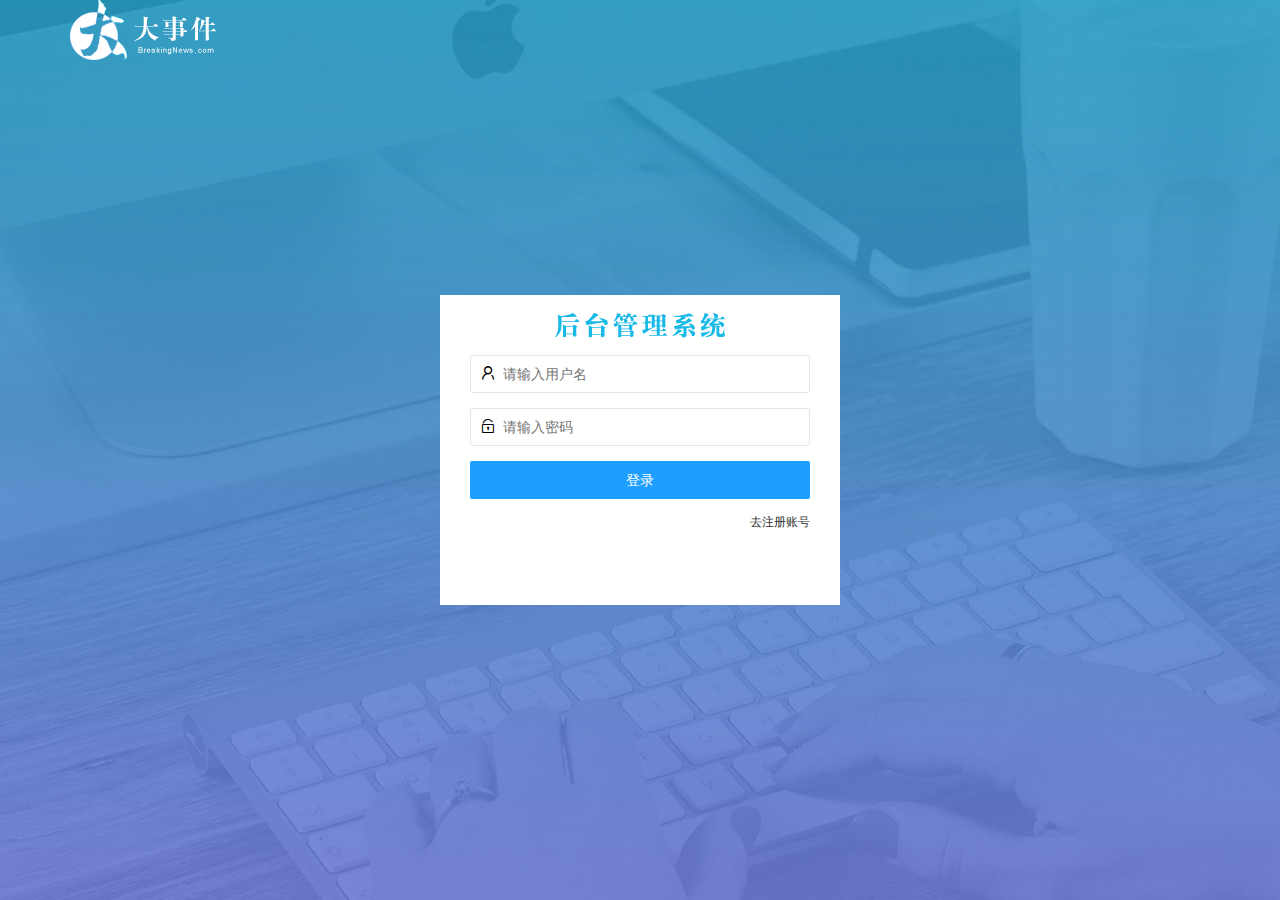
==== commit 90051617: "完成了登录和注册模块的开发" ====
--- a/login.html
+++ b/login.html
@@ -21,15 +21,64 @@
         <div class="title-box"></div>
         <!-- 登录的盒子 -->
         <div class="login">
-            <a href="javascript" id="link_reg">去注册账号</a>
+            <!-- 登录的表单 -->
+            <form class="layui-form" id="form_login">
+                <!-- 用户名 -->
+                <div class="layui-form-item">
+                    <i class="layui-icon layui-icon-username"></i>
+                    <input type="text" name="username" required lay-verify="required" placeholder="请输入用户名" autocomplete="off" class="layui-input">
+                </div>
+                <!-- 密码 -->
+                <div class="layui-form-item">
+                    <i class="layui-icon layui-icon-password"></i>
+                    <input type="password" name="password" required lay-verify="required|pwd" placeholder="请输入密码" autocomplete="off" class="layui-input">
+                </div>
+                <!-- 登录按钮 -->
+                <div class="layui-form-item">
+                    <!-- 注意普通按钮和表单按钮的区别是 lay-submit属性 -->
+                    <button class="layui-btn layui-btn-fluid layui-btn layui-btn-normal" lay-submit lay-filter="formDemo">登录</button>
+                </div>
+                <div class="layui-form-item links">
+                    <a href="javascript:;" id="link_reg">去注册账号</a>
+                </div>
+            </form>
         </div>
         <!-- 注册的盒子 -->
         <div class="reg">
-            <a href="javascript" id="link_login">去登陆</a>
+            <!-- 注册的表单 -->
+            <form class="layui-form" id="form_reg">
+                <!-- 用户名 -->
+                <div class="layui-form-item">
+                    <i class="layui-icon layui-icon-username"></i>
+                    <input type="text" name="username" required lay-verify="required" placeholder="请输入用户名" autocomplete="off" class="layui-input">
+                </div>
+                <!-- 密码 -->
+                <div class="layui-form-item">
+                    <i class="layui-icon layui-icon-password"></i>
+                    <input type="password" name="password" required lay-verify="required|pwd" placeholder="请输入密码" autocomplete="off" class="layui-input">
+                </div>
+                <!-- 确认密码 -->
+                <div class="layui-form-item">
+                    <i class="layui-icon layui-icon-password"></i>
+                    <input type="password" name="password" required lay-verify="required|pwd|repwd" placeholder="确认密码" autocomplete="off" class="layui-input">
+                </div>
+                <!-- 登录按钮 -->
+                <div class="layui-form-item">
+                    <!-- 注意普通按钮和表单按钮的区别是 lay-submit属性 -->
+                    <button class="layui-btn layui-btn-fluid layui-btn layui-btn-normal" lay-submit lay-filter="formDemo">注册</button>
+                </div>
+                <div class="layui-form-item links">
+                    <a href="javascript:;" id="link_login">去登录</a>
+                </div>
+            </form>
         </div>
     </div>
+    <!-- 导入layui的js文件 -->
+    <script src="assets/lib/layui/layui.all.js"></script>
     <!-- 导入jquery函数 -->
     <script src="assets/lib/jquery.js"></script>
+    <!-- 导入封装的baseAPI函数 -->
+    <script src="assets/js/baseAPI.js"></script>
     <!-- 导入自己的js文件 -->
     <script src="assets/js/login.js"></script>
 </body>
--- a/assets/css/login.css
+++ b/assets/css/login.css
@@ -25,4 +25,31 @@
 
 .reg {
     display: none;
+}
+
+.layui-form {
+    padding: 0 30px;
+}
+
+.links {
+    display: flex;
+    justify-content: flex-end;
+}
+
+.links a {
+    font-size: 12px;
+}
+
+.layui-input {
+    padding-left: 32px;
+}
+
+.layui-form-item {
+    position: relative;
+}
+
+.layui-icon {
+    position: absolute;
+    top: 10px;
+    left: 10px;
 }